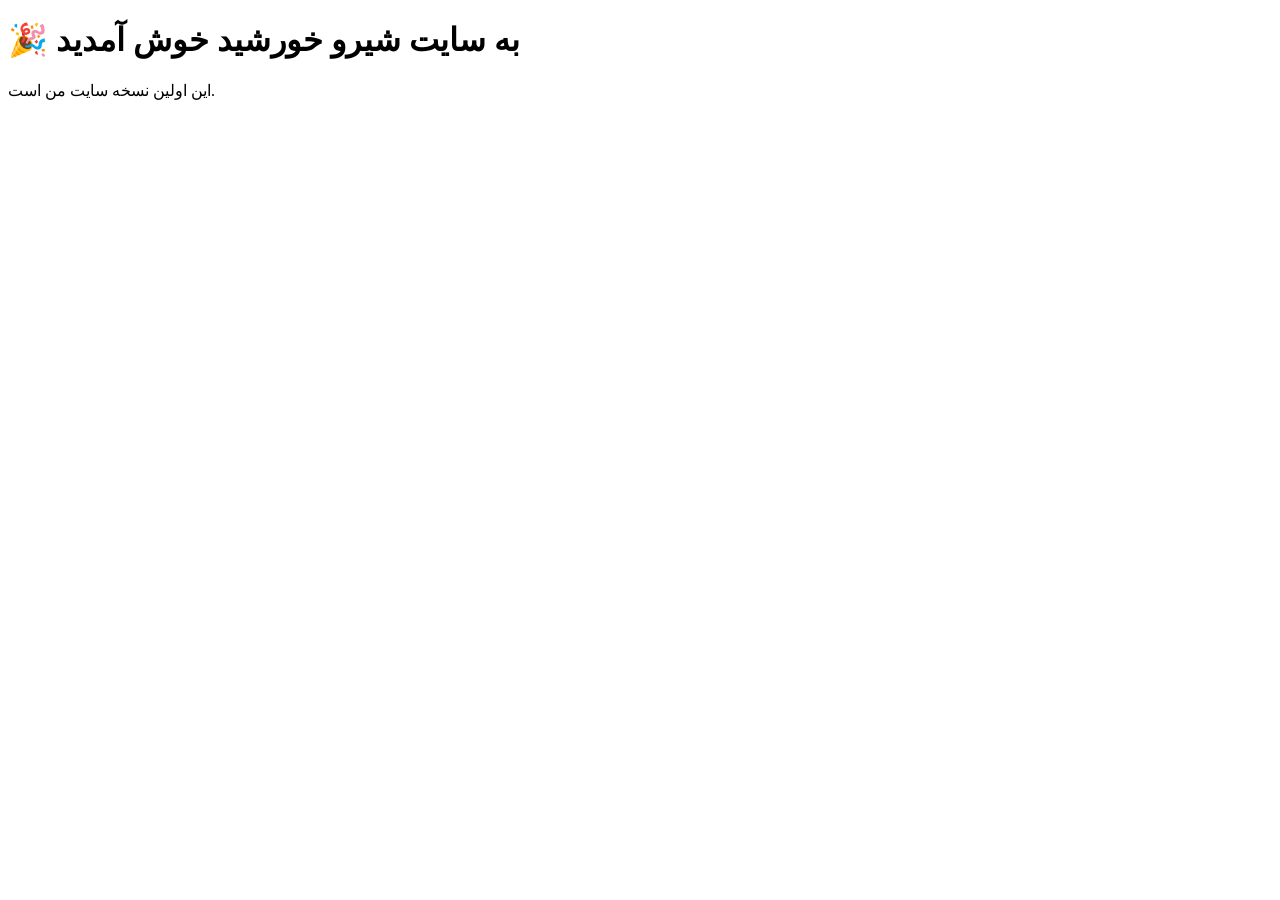
==== index.html @ 56e81a7d "Create index.html" ====
<!DOCTYPE html>
<html lang="fa">
<head>
    <meta charset="UTF-8">
    <meta name="viewport" content="width=device-width, initial-scale=1.0">
    <title>شیرو خورشید</title>
</head>
<body>
    <h1>🎉 به سایت شیرو خورشید خوش آمدید</h1>
    <p>این اولین نسخه سایت من است.</p>
</body>
</html>
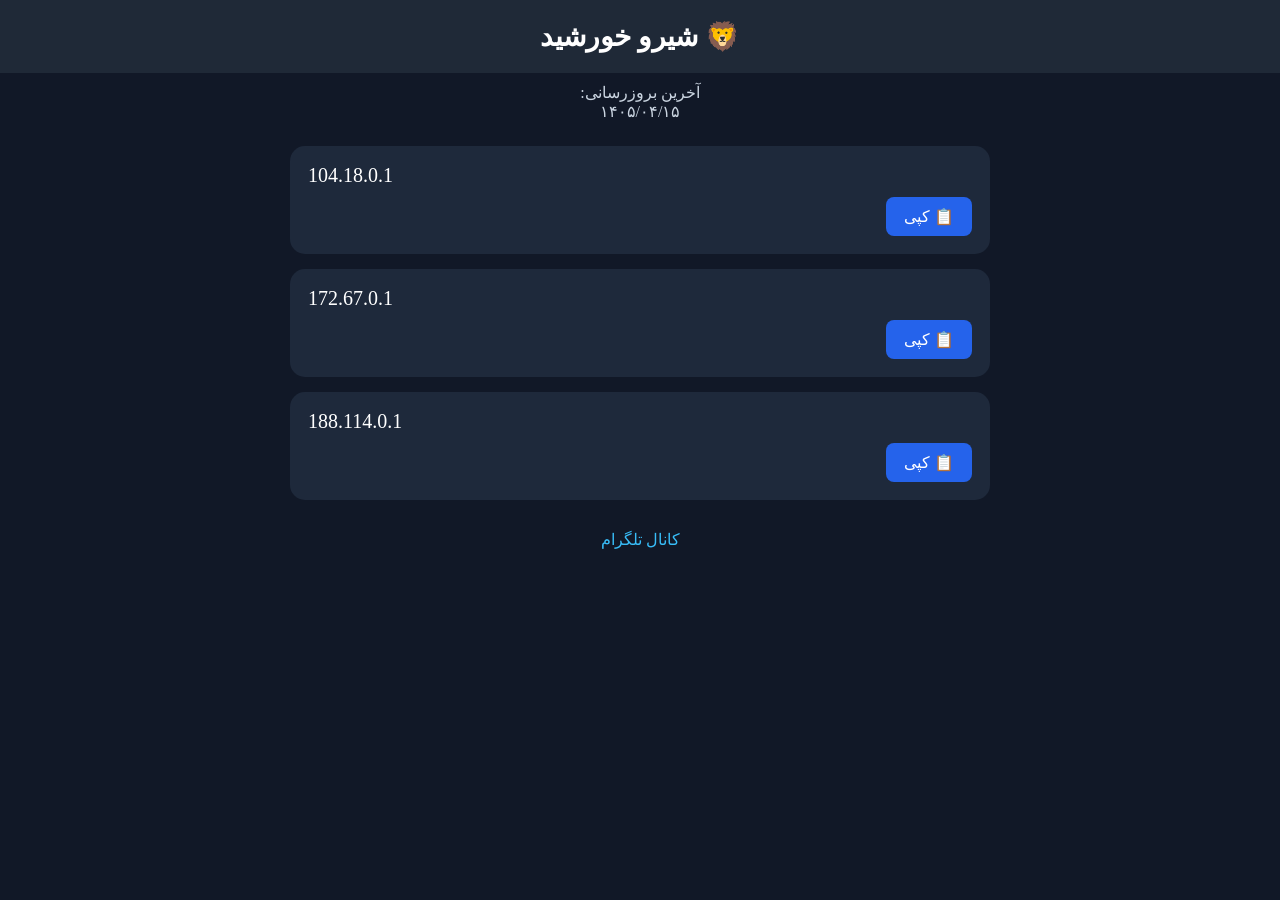
==== commit 7428a696: "Update index.html" ====
--- a/index.html
+++ b/index.html
@@ -1,12 +1,125 @@
 <!DOCTYPE html>
-<html lang="fa">
+<html lang="fa" dir="rtl">
 <head>
-    <meta charset="UTF-8">
-    <meta name="viewport" content="width=device-width, initial-scale=1.0">
-    <title>شیرو خورشید</title>
+<meta charset="UTF-8">
+<meta name="viewport" content="width=device-width, initial-scale=1.0">
+<title>شیرو خورشید</title>
+
+<style>
+body{
+    margin:0;
+    font-family:tahoma;
+    background:#111827;
+    color:white;
+}
+
+header{
+    background:#1f2937;
+    padding:20px;
+    text-align:center;
+    font-size:28px;
+    font-weight:bold;
+}
+
+.update{
+    text-align:center;
+    color:#cbd5e1;
+    margin-top:10px;
+}
+
+.container{
+    width:90%;
+    max-width:700px;
+    margin:25px auto;
+}
+
+.card{
+    background:#1e293b;
+    border-radius:15px;
+    padding:18px;
+    margin-bottom:15px;
+}
+
+.ip{
+    font-size:20px;
+    direction:ltr;
+    margin-bottom:10px;
+}
+
+button{
+    background:#2563eb;
+    color:white;
+    border:none;
+    padding:10px 18px;
+    border-radius:8px;
+    cursor:pointer;
+    font-size:16px;
+}
+
+button:hover{
+    background:#1d4ed8;
+}
+
+footer{
+    text-align:center;
+    margin:30px;
+}
+
+a{
+    color:#38bdf8;
+    text-decoration:none;
+}
+</style>
+
 </head>
+
 <body>
-    <h1>🎉 به سایت شیرو خورشید خوش آمدید</h1>
-    <p>این اولین نسخه سایت من است.</p>
+
+<header>
+🦁 شیرو خورشید
+</header>
+
+<div class="update">
+آخرین بروزرسانی:
+<br>
+۱۴۰۵/۰۴/۱۵
+</div>
+
+<div class="container">
+
+<div class="card">
+<div class="ip">104.18.0.1</div>
+<button onclick="copyIP('104.18.0.1')">📋 کپی</button>
+</div>
+
+<div class="card">
+<div class="ip">172.67.0.1</div>
+<button onclick="copyIP('172.67.0.1')">📋 کپی</button>
+</div>
+
+<div class="card">
+<div class="ip">188.114.0.1</div>
+<button onclick="copyIP('188.114.0.1')">📋 کپی</button>
+</div>
+
+</div>
+
+<footer>
+
+<a href="https://t.me/Shir_0_Khoorshid">
+کانال تلگرام
+</a>
+
+</footer>
+
+<script>
+
+function copyIP(ip){
+navigator.clipboard.writeText(ip);
+alert("IP کپی شد.");
+}
+
+</script>
+
 </body>
 </html>
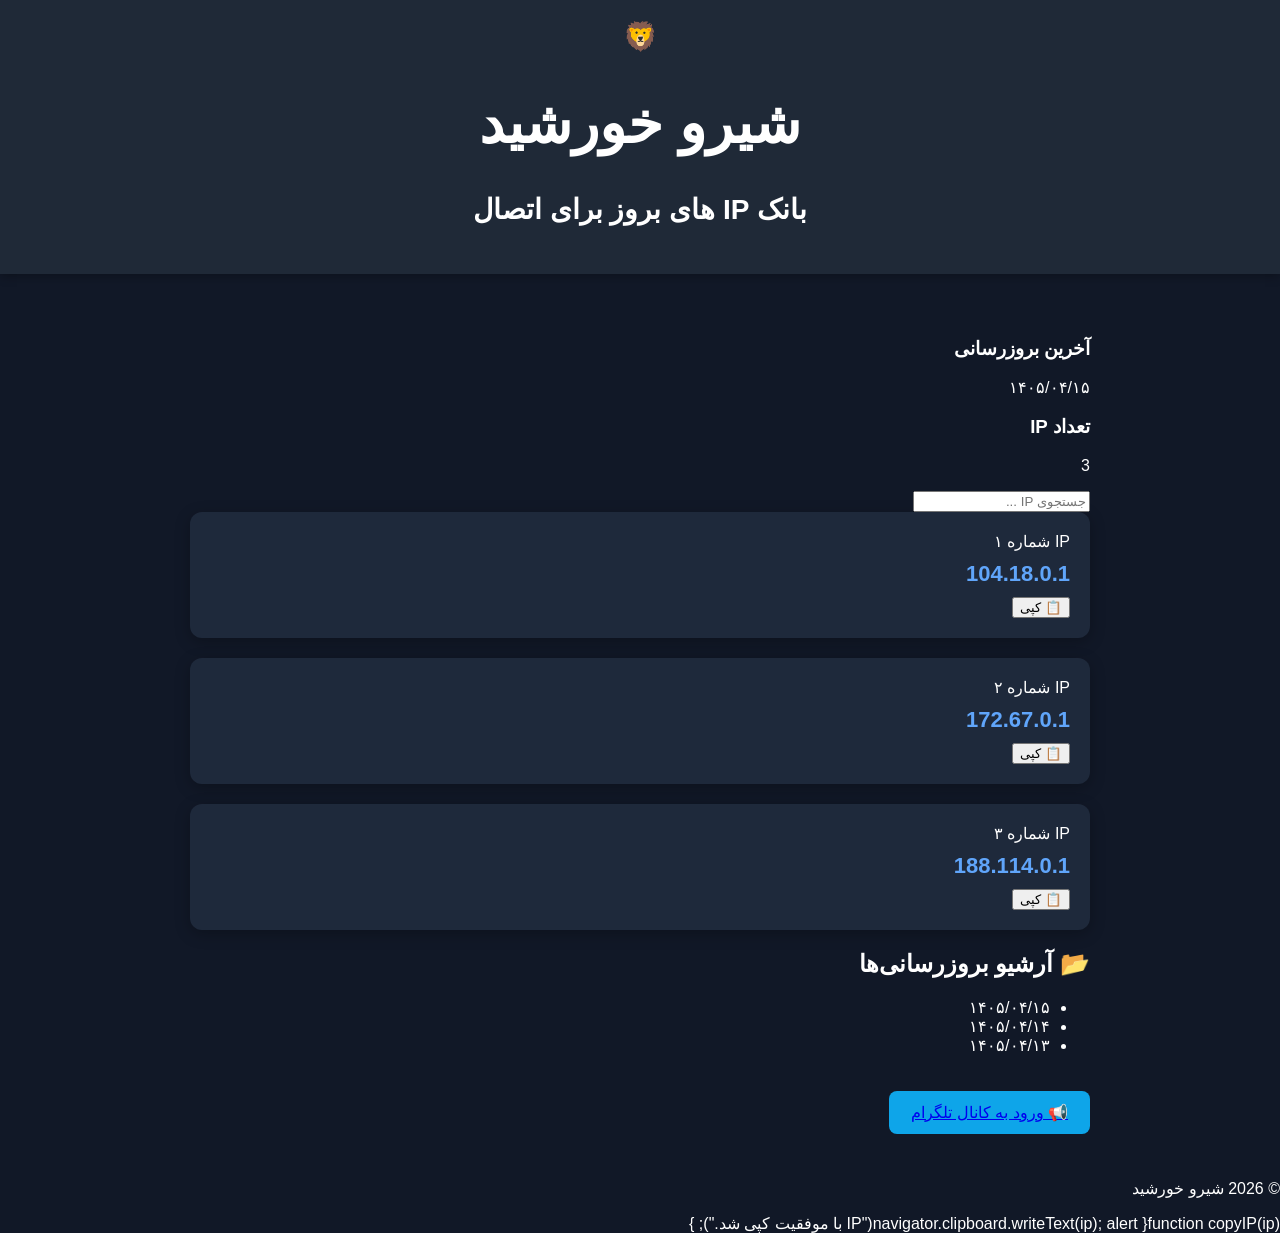
==== commit 69bcaac1: "Update index.html" ====
--- a/index.html
+++ b/index.html
@@ -1,125 +1,242 @@
 <!DOCTYPE html>
 <html lang="fa" dir="rtl">
+
 <head>
+
 <meta charset="UTF-8">
+
 <meta name="viewport" content="width=device-width, initial-scale=1.0">
-<title>شیرو خورشید</title>
-
-<style>
-body{
-    margin:0;
-    font-family:tahoma;
-    background:#111827;
-    color:white;
+
+<title>شیرو خورشید | IP های روزانه</title>
+
+<link rel="stylesheet" href="style.css">
+
+</head>
+
+<body>
+
+<header class="header">
+
+<div class="logo">
+
+🦁
+
+</div>
+
+<h1>
+
+شیرو خورشید
+
+</h1>
+
+<p>
+
+بانک IP های بروز برای اتصال
+
+</p>
+
+</header>
+
+<main class="container">
+
+<section class="top-boxes">
+
+<div class="box">
+
+<h3>
+
+آخرین بروزرسانی
+
+</h3>
+
+<p id="last-update">
+
+۱۴۰۵/۰۴/۱۵
+
+</p>
+
+</div>
+
+<div class="box">
+
+<h3>
+
+تعداد IP
+
+</h3>
+
+<p id="ip-count">
+
+3
+
+</p>
+
+</div>
+
+</section>
+
+<section class="search-box">
+
+<input
+type="text"
+id="searchInput"
+placeholder="جستجوی IP ...">
+
+</section>
+
+<section id="ip-list">
+<div class="card">
+
+<div class="ip-title">
+
+IP شماره ۱
+
+</div>
+
+<div class="ip">
+
+104.18.0.1
+
+</div>
+
+<button
+onclick="copyIP('104.18.0.1')">
+
+📋 کپی
+
+</button>
+
+</div>
+
+<div class="card">
+
+<div class="ip-title">
+
+IP شماره ۲
+
+</div>
+
+<div class="ip">
+
+172.67.0.1
+
+</div>
+
+<button
+onclick="copyIP('172.67.0.1')">
+
+📋 کپی
+
+</button>
+
+</div>
+
+<div class="card">
+
+<div class="ip-title">
+
+IP شماره ۳
+
+</div>
+
+<div class="ip">
+
+188.114.0.1
+
+</div>
+
+<button
+onclick="copyIP('188.114.0.1')">
+
+📋 کپی
+
+</button>
+
+</div>
+</section>
+
+<section class="archive">
+
+<h2>
+
+📂 آرشیو بروزرسانی‌ها
+
+</h2>
+
+<ul>
+
+<li>۱۴۰۵/۰۴/۱۵</li>
+
+<li>۱۴۰۵/۰۴/۱۴</li>
+
+<li>۱۴۰۵/۰۴/۱۳</li>
+
+</ul>
+
+</section>
+
+<section class="telegram">
+
+<a
+href="https://t.me/Shir_0_Khoorshid"
+target="_blank">
+
+📢 ورود به کانال تلگرام
+
+</a>
+
+</section>
+
+    </main>
+    <footer>
+
+<p>
+
+© 2026 شیرو خورشید
+
+</p>
+
+</footer>
+
+<script src="script.js"></script>
+
+<script>
+
+document.getElementById("searchInput").addEventListener("keyup",function(){
+
+let value=this.value.toLowerCase();
+
+let cards=document.querySelectorAll(".card");
+
+cards.forEach(function(card){
+
+let ip=card.querySelector(".ip").innerText.toLowerCase();
+
+if(ip.includes(value)){
+
+card.style.display="block";
+
+}else{
+
+card.style.display="none";
+
 }
 
-header{
-    background:#1f2937;
-    padding:20px;
-    text-align:center;
-    font-size:28px;
-    font-weight:bold;
+});
+
+});
+
+    </script>
+  function copyIP(ip){
+
+navigator.clipboard.writeText(ip);
+
+alert("IP با موفقیت کپی شد.");
+
 }
 
-.update{
-    text-align:center;
-    color:#cbd5e1;
-    margin-top:10px;
-}
-
-.container{
-    width:90%;
-    max-width:700px;
-    margin:25px auto;
-}
-
-.card{
-    background:#1e293b;
-    border-radius:15px;
-    padding:18px;
-    margin-bottom:15px;
-}
-
-.ip{
-    font-size:20px;
-    direction:ltr;
-    margin-bottom:10px;
-}
-
-button{
-    background:#2563eb;
-    color:white;
-    border:none;
-    padding:10px 18px;
-    border-radius:8px;
-    cursor:pointer;
-    font-size:16px;
-}
-
-button:hover{
-    background:#1d4ed8;
-}
-
-footer{
-    text-align:center;
-    margin:30px;
-}
-
-a{
-    color:#38bdf8;
-    text-decoration:none;
-}
-</style>
-
-</head>
-
-<body>
-
-<header>
-🦁 شیرو خورشید
-</header>
-
-<div class="update">
-آخرین بروزرسانی:
-<br>
-۱۴۰۵/۰۴/۱۵
-</div>
-
-<div class="container">
-
-<div class="card">
-<div class="ip">104.18.0.1</div>
-<button onclick="copyIP('104.18.0.1')">📋 کپی</button>
-</div>
-
-<div class="card">
-<div class="ip">172.67.0.1</div>
-<button onclick="copyIP('172.67.0.1')">📋 کپی</button>
-</div>
-
-<div class="card">
-<div class="ip">188.114.0.1</div>
-<button onclick="copyIP('188.114.0.1')">📋 کپی</button>
-</div>
-
-</div>
-
-<footer>
-
-<a href="https://t.me/Shir_0_Khoorshid">
-کانال تلگرام
-</a>
-
-</footer>
-
-<script>
-
-function copyIP(ip){
-navigator.clipboard.writeText(ip);
-alert("IP کپی شد.");
-}
-
 </script>
 
 </body>
-</html>
+
+</html>  
--- a/style.css
+++ b/style.css
@@ -0,0 +1,51 @@
+body{
+    margin:0;
+    font-family:tahoma,sans-serif;
+    background:#111827;
+    color:white;
+}
+
+header{
+    background:#1f2937;
+    padding:20px;
+    text-align:center;
+    font-size:28px;
+    font-weight:bold;
+    box-shadow:0 2px 10px rgba(0,0,0,.3);
+}
+
+.container{
+    max-width:900px;
+    margin:30px auto;
+    padding:15px;
+}
+
+.card{
+    background:#1e293b;
+    border-radius:12px;
+    padding:20px;
+    margin-bottom:20px;
+    box-shadow:0 4px 15px rgba(0,0,0,.25);
+}
+
+.ip{
+    font-size:22px;
+    font-weight:bold;
+    margin:10px 0;
+    color:#60a5fa;
+}
+
+.telegram{
+    display:inline-block;
+    margin-top:20px;
+    padding:12px 22px;
+    background:#0ea5e9;
+    color:white;
+    text-decoration:none;
+    border-radius:8px;
+    transition:.3s;
+}
+
+.telegram:hover{
+    background:#0284c7;
+}
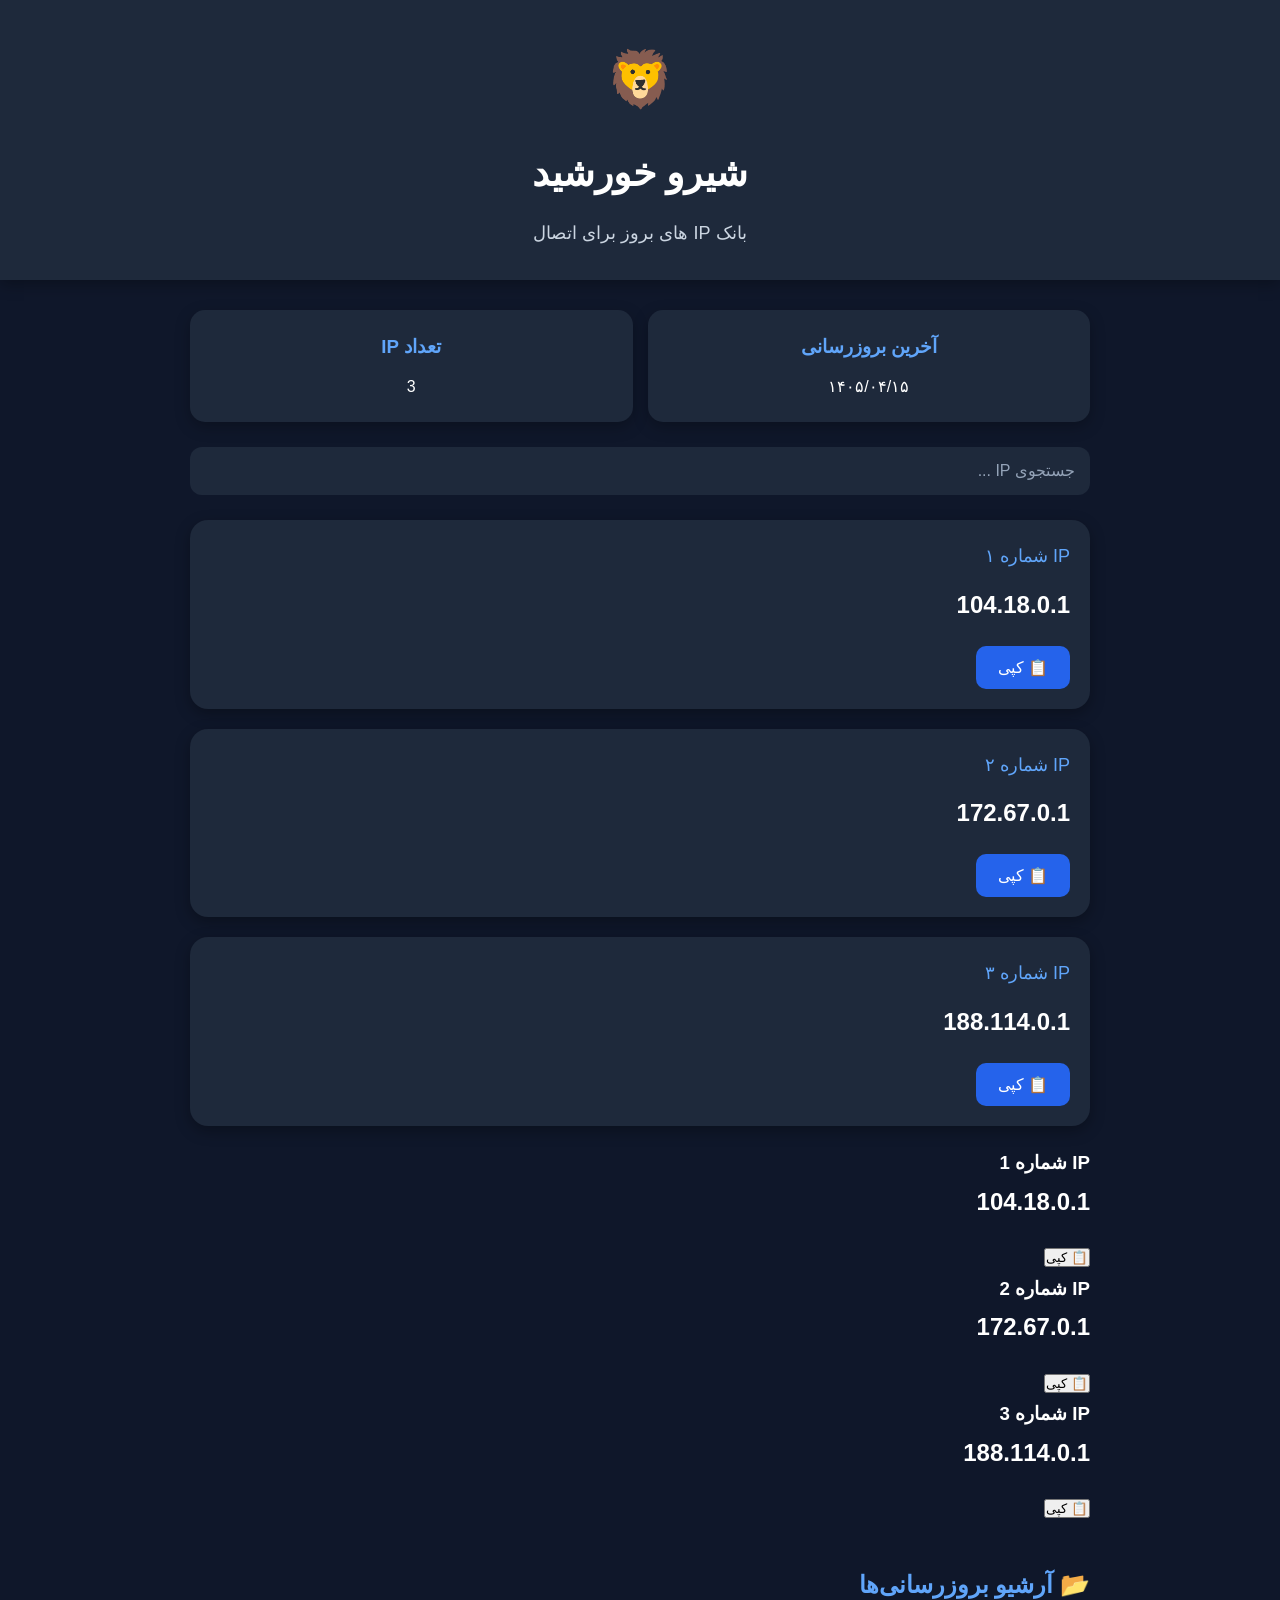
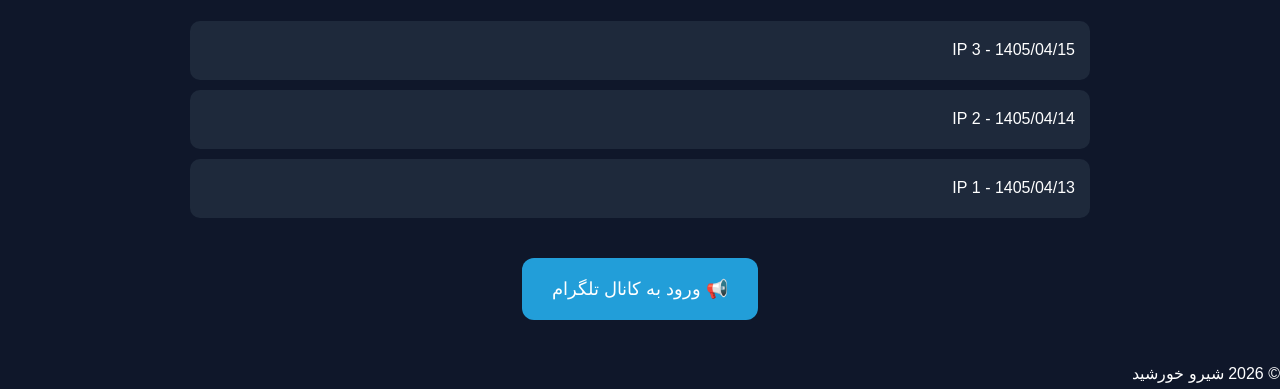
==== commit f5926dfb: "Update index.html" ====
--- a/index.html
+++ b/index.html
@@ -225,8 +225,6 @@
 });
 
 });
-
-    </script>
   function copyIP(ip){
 
 navigator.clipboard.writeText(ip);
--- a/style.css
+++ b/style.css
@@ -1,51 +1,185 @@
-body{
+*{
     margin:0;
-    font-family:tahoma,sans-serif;
-    background:#111827;
-    color:white;
+    padding:0;
+    box-sizing:border-box;
 }
 
-header{
-    background:#1f2937;
-    padding:20px;
+body{
+    background:#0f172a;
+    color:#fff;
+    font-family:tahoma,sans-serif;
+    line-height:1.8;
+}
+
+.header{
+    background:#1e293b;
+    padding:30px 20px;
     text-align:center;
-    font-size:28px;
-    font-weight:bold;
-    box-shadow:0 2px 10px rgba(0,0,0,.3);
+    box-shadow:0 4px 15px rgba(0,0,0,.3);
+}
+
+.logo{
+    font-size:55px;
+    margin-bottom:10px;
+}
+
+.header h1{
+    font-size:38px;
+    margin-bottom:10px;
+}
+
+.header p{
+    color:#cbd5e1;
+    font-size:18px;
 }
 
 .container{
+    width:95%;
     max-width:900px;
     margin:30px auto;
+}
+
+.top-boxes{
+    display:flex;
+    gap:15px;
+    flex-wrap:wrap;
+}
+
+.box{
+    flex:1;
+    min-width:220px;
+    background:#1e293b;
+    border-radius:15px;
+    padding:20px;
+    text-align:center;
+    box-shadow:0 5px 15px rgba(0,0,0,.25);
+}
+
+.box h3{
+    color:#60a5fa;
+    margin-bottom:10px;
+}
+.search-box{
+    margin:25px 0;
+}
+
+.search-box input{
+    width:100%;
     padding:15px;
+    border:none;
+    border-radius:12px;
+    background:#1e293b;
+    color:#fff;
+    font-size:16px;
+    outline:none;
+}
+
+.search-box input::placeholder{
+    color:#94a3b8;
 }
 
 .card{
     background:#1e293b;
-    border-radius:12px;
+    border-radius:18px;
     padding:20px;
     margin-bottom:20px;
-    box-shadow:0 4px 15px rgba(0,0,0,.25);
+    box-shadow:0 5px 15px rgba(0,0,0,.3);
+    transition:.3s;
+}
+
+.card:hover{
+    transform:translateY(-5px);
+}
+
+.ip-title{
+    color:#60a5fa;
+    font-size:18px;
+    margin-bottom:10px;
 }
 
 .ip{
-    font-size:22px;
+    font-size:24px;
     font-weight:bold;
-    margin:10px 0;
+    margin-bottom:20px;
+    word-break:break-all;
+}
+
+.card button{
+    background:#2563eb;
+    color:white;
+    border:none;
+    border-radius:10px;
+    padding:12px 22px;
+    font-size:16px;
+    cursor:pointer;
+    transition:.3s;
+}
+
+.card button:hover{
+    background:#1d4ed8;
+    }.archive{
+    margin-top:40px;
+}
+
+.archive h2{
+    margin-bottom:15px;
     color:#60a5fa;
 }
 
+.archive ul{
+    list-style:none;
+    padding:0;
+}
+
+.archive li{
+    background:#1e293b;
+    margin-bottom:10px;
+    padding:15px;
+    border-radius:10px;
+}
+
 .telegram{
+    text-align:center;
+    margin:40px 0;
+}
+
+.telegram a{
     display:inline-block;
-    margin-top:20px;
-    padding:12px 22px;
-    background:#0ea5e9;
-    color:white;
+    background:#229ED9;
+    color:#fff;
     text-decoration:none;
-    border-radius:8px;
+    padding:15px 30px;
+    border-radius:12px;
+    font-size:18px;
     transition:.3s;
 }
 
-.telegram:hover{
-    background:#0284c7;
+.telegram a:hover{
+    background:#1b8
+    @media (max-width:768px){
+
+.header h1{
+    font-size:30px;
 }
+
+.logo{
+    font-size:45px;
+}
+
+.ip{
+    font-size:20px;
+}
+
+.card button{
+    width:100%;
+}
+
+.top-boxes{
+    flex-direction:column;
+}
+
+.box{
+    width:100%;
+}
+
+}
